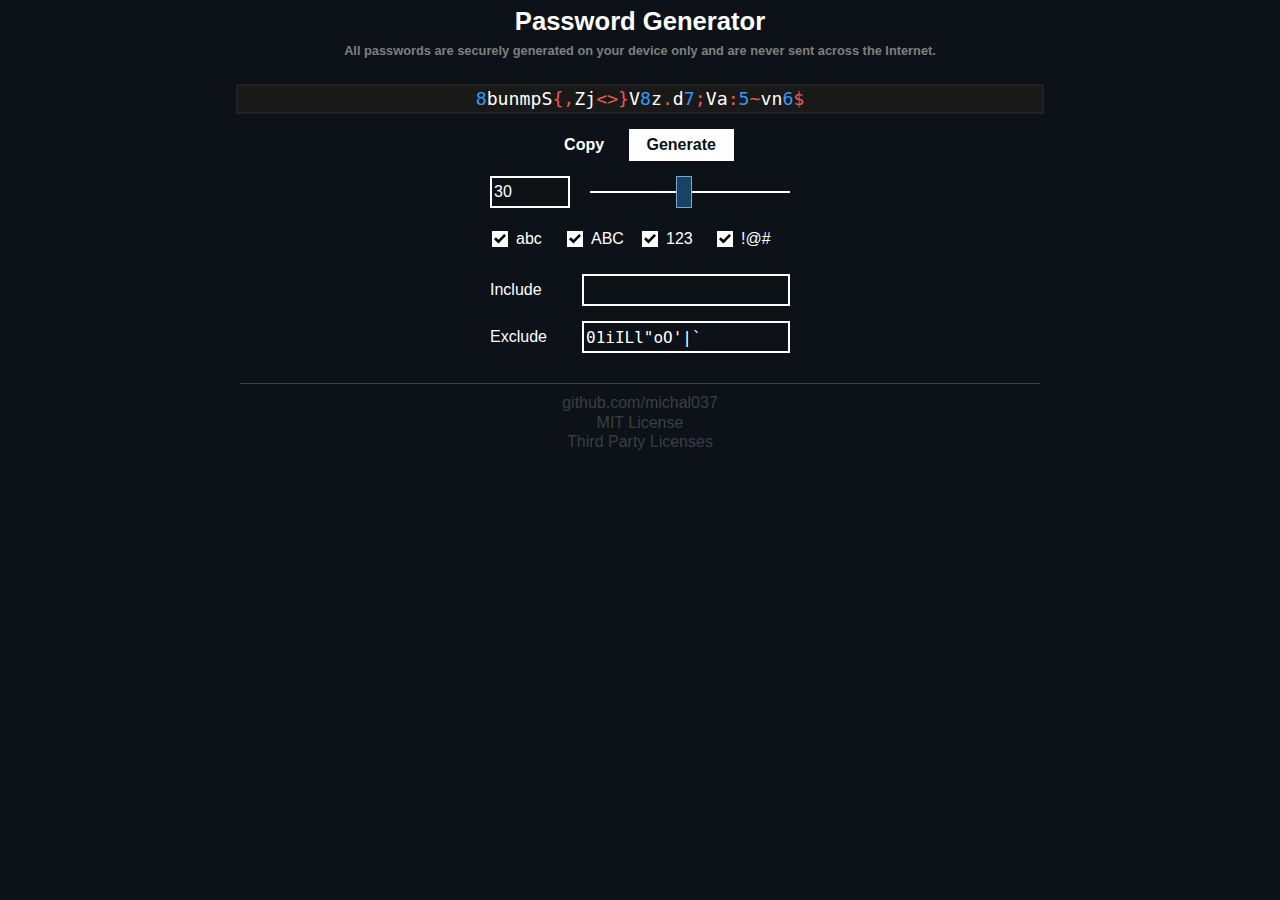
==== index.html @ ba075193 "app" ====
<!doctype html>
<html lang="en">
<head>
	<meta charset="utf-8">
	<title>Password Generator</title>
	<meta name="description" content="Password Generator - michal037">
	<meta name="keywords" content="random, password, generator, michal037">
	<meta name="author" content="Michal Kozakiewicz michalkozakiewicz3@gmail.com">

	<meta name="viewport" content="width=device-width, initial-scale=1.0">
	<link rel="manifest" href="manifest.json">
	<link rel="apple-touch-icon" sizes="180x180" href="img/apple-touch-icon.png">

	<link rel="stylesheet" href="css/normalize.min.css">
	<link rel="stylesheet" href="css/main.css">

	<meta name="theme-color" content="#0c1217">
</head>
<body>
	<!--[if IE]>
		<p class="browserupgrade">
			You are using an <strong>outdated browser</strong>.
			Please <a href="https://browsehappy.com/" target="_blank" rel="noopener noreferrer">upgrade your browser</a> to improve your experience and security.
		</p>
	<![endif]-->
	<noscript>
		<p class="enablejavascript">
			For full functionality of this site it is necessary to <strong>enable JavaScript</strong>.
			Here are the <a href="https://www.enable-javascript.com/" target="_blank" rel="noopener noreferrer">instructions how to enable JavaScript in your web browser</a>.
		</p>
	</noscript>

	<h1 class="title">Password Generator</h1>
	<h2 class="subtitle">All passwords are securely generated on your device only and are never sent across the Internet.</h2>

	<div id="appPassword"><span class="digit">waiting for JavaScript</span></div>

	<div class="button"><button type="button" id="appCopy" class="noselect">Copy</button><button type="button" id="appGenerate" class="noselect">Generate</button></div>

	<div class="length" title="length"><input id="appLength" type="number" min="0" max="64" step="1" value="30"><input id="appSlider" type="range" min="0" max="64" step="1" value="30"></div>

	<div class="checkbox"><label title="lowercase letter"><input id="appLowercase" type="checkbox" checked><span class="noselect">abc</span></label><label title="uppercase letter"><input id="appUppercase" type="checkbox" checked><span class="noselect">ABC</span></label><label title="digit"><input id="appDigit" type="checkbox" checked><span class="noselect">123</span></label><label title="symbol"><input id="appSymbol" type="checkbox" checked><span class="noselect">!@#</span></label></div>

	<div class="exception"><span>Include</span><input id="appInclude" type="text"></div>
	<div class="exception"><span>Exclude</span><input id="appExclude" type="text"></div>

	<footer>
		<hr>
		<a href="https://github.com/michal037" target="_blank" rel="noopener noreferrer">github.com/michal037</a>
		<a href="LICENSE.txt">MIT License</a>
		<a href="THIRD-PARTY-LICENSES.txt">Third Party Licenses</a>
	</footer>

	<script src="js/main.js"></script>
</body>
</html>
---- css/main.css ----
/* ============================================================== Base Styles */
html {
	background: #0c1217;
	color: #fff;
	font-size: 1em;
	line-height: 1.2;
	margin: 0;
	padding: 0;
	font-family: sans-serif;
	min-width: 320px;
}

body {
	margin: 0;
	padding: 0;
}

/*
 * Remove text-shadow in selection highlight:
 * https://twitter.com/miketaylr/status/12228805301
 *
 * Vendor-prefixed and regular ::selection selectors cannot be combined:
 * https://stackoverflow.com/a/16982510/7133471
 *
 * Customize the background color to match your design.
 */
::-moz-selection {
	background: #acbdd2;
	text-shadow: none;
}

::selection {
	background: #acbdd2;
	text-shadow: none;
}

/* A better looking default horizontal rule */
hr {
	display: block;
	height: 1px;
	border: 0;
	border-top: 1px solid #999;
	margin: 0.5em 0;
	padding: 0;
}

/*
 * Remove the gap between audio, canvas, iframes,
 * images, videos and the bottom of their containers:
 * https://github.com/h5bp/html5-boilerplate/issues/440
 */
audio, canvas, iframe, img, svg, video {
	vertical-align: middle;
}

/* Remove default fieldset styles */
fieldset {
	border: 0;
	margin: 0;
	padding: 0;
}

/* Allow only vertical resizing of textareas */
textarea {
	resize: vertical;
}

/* =================================================== Author's Custom Styles */
a {
	color: #8cc9f2;
	text-decoration: none;
}

a:hover {
	text-decoration: underline;
}

/* warning and error */
.browserupgrade, .enablejavascript {
	text-align: center;
	margin: 0.2em;
	padding: 0.2em;
}

/* titles */
.title {
	margin: 0.25em 0;
	padding: 0 4px;
	text-align: center;
	font-size: 1.6em;
}

.subtitle {
	margin: 0.25em 0 2em;
	padding: 0 4px;
	text-align: center;
	font-size: 0.8em;
	color: #7f7f7f;
}

.subtitle::-moz-selection {
	color: #fff;
}

.subtitle::selection {
	color: #fff;
}

/* password output */
#appPassword {
	font-family: monospace;
	font-size: 1.4em;
	word-break: break-all;
	text-align: center;
	background: #191919;
	border: 2px solid #222;
	max-width: 800px;
	margin: 0 auto 15px;
	padding: 2px;
}

#appPassword .digit {
	color: #3299ff;
}

#appPassword .symbol {
	color: #e75a4a;
}

#appPassword::-moz-selection,
#appPassword .digit::-moz-selection,
#appPassword .symbol::-moz-selection {
	color: #fff;
}

#appPassword::selection,
#appPassword .digit::selection,
#appPassword .symbol::selection {
	color: #fff;
}

/* buttons */
div.button {
	text-align: center;
	margin-bottom: 15px;
}

#appCopy {
	margin-right: 0.4em;
	font-weight: bold;
	padding: 0.3em 1em;
	background: #0c1217;
	border: 2px solid #0c1217;
	color: #fff;
	cursor: default;
}

#appCopy:hover {
	border: 2px solid #fff;
}

#appGenerate {
	font-weight: bold;
	padding: 0.3em 1em;
	background: #fff;
	border: 2px solid #fff;
	color: #0c1217;
	cursor: default;
}

#appCopy:focus, #appGenerate:focus {
	outline: none;
}

#appCopy:active, #appGenerate:active {
	border: 2px dashed #fff;
	background: #3d4145;
	color: #fff;
}

/* length of password */
#appLength {
	width: 72px;
	height: 24px;
	font-size: 16px;
	line-height: 1;
	background: #0c1217;
	color: #fff;
	margin: 0;
	border: 2px solid #fff;
	padding: 2px;
	position: absolute;
	top: 0;
	left: 0;
}

#appLength:focus {
	border: 2px dashed #fff;
	outline: none;
}

#appSlider {
	-webkit-appearance: none;
	-moz-appearance: none;
	width: 200px;
	height: 32px;
	background: #0c1217;
	margin: 0;
	border: 0;
	padding: 0;
	outline: none;
	cursor: default;
	position: absolute;
	top: 0;
	left: 100px;
}

#appSlider::-webkit-slider-runnable-track {
	-webkit-appearance: none;
	width: 200px;
	height: 2px;
	background: #fff;
	margin: 0;
	border: 0;
	padding: 0;
	cursor: default;
}

#appSlider::-webkit-slider-thumb {
	-webkit-appearance: none;
	width: 16px;
	height: 32px;
	background: #1a4168;
	margin: -15px 0 0;
	border: 1px solid #79a6d2;
	padding: 0;
	cursor: default;
}

#appSlider::-moz-range-track {
	-moz-appearance: none;
	width: 200px;
	height: 2px;
	background: #fff;
	margin: 0;
	border: 0;
	padding: 0;
	cursor: default;
}

#appSlider::-moz-range-thumb {
	-moz-appearance: none;
	width: 16px;
	height: 32px;
	background: #1a4168;
	margin: -15px 0 0;
	border: 1px solid #79a6d2;
	padding: 0;
	cursor: default;
}

.length {
	width: 300px;
	height: 32px;
	position: relative;
	margin: 0 auto 15px;
}

/* checkbox */
.checkbox {
	width: fit-content;
	margin: 0 auto 15px;
}

.checkbox label {
	display: inline-block;
	width: 75px;
	height: 32px;
	cursor: default;
	position: relative;
}

.checkbox label input[type=checkbox] {
	-webkit-appearance: none;
	-moz-appearance: none;
	display: inline-block;
	width: 16px;
	height: 16px;
	background: #0c1217;
	margin: 0;
	border: 2px solid #fff;
	padding: 0;
	outline: none;
	cursor: default;
	position: absolute;
	top: 50%;
	left: 2px;
	transform: translate(0, -50%);
}

.checkbox label input[type=checkbox]:checked {
	-webkit-appearance: none;
	-moz-appearance: none;
	background: #fff url('[data-uri]') no-repeat center;
	background-size: 12px 12px;
}

.checkbox label span {
	display: inline-block;
	font-size: 16px;
	cursor: default;
	position: absolute;
	top: 50%;
	left: 26px;
	transform: translate(0, -50%);
}

/* exception */
div.exception {
	width: 300px;
	margin: 0 auto 15px;
	overflow: hidden;
}

div.exception span {
	line-height: 32px;
	font-size: 16px;
}

div.exception input {
	font-family: monospace;
	float: right;
	width: 200px;
	height: 24px;
	font-size: 16px;
	line-height: 1;
	background: #0c1217;
	color: #fff;
	margin: 0;
	border: 2px solid #fff;
	padding: 2px;
}

div.exception input:focus {
	border: 2px dashed #fff;
	outline: none;
}

/* footer */
footer {
	max-width: 800px;
	margin: 0 auto;
	--footer-color: rgba(255, 255, 255, 0.2);
}

footer hr {
	margin-top: 30px;
	border-top-color: var(--footer-color);
}

footer a {
	display: block;
	width: fit-content;
	margin: 0 auto;
	color: var(--footer-color);
}

footer a::-moz-selection {
	color: #fff;
}

footer a::selection {
	color: #fff;
}

/* =========================================================== Helper Classes */
/* https://stackoverflow.com/a/4407335 */
.noselect {
	-webkit-touch-callout: none; /* iOS Safari */
	-webkit-user-select: none; /* Safari */
	-khtml-user-select: none; /* Konqueror HTML */
	-moz-user-select: none; /* Firefox */
	-ms-user-select: none; /* Internet Explorer/Edge */
	user-select: none; /* Non-prefixed version, currently supported by Chrome and Opera */
}

/* Hide visually and from screen readers */
.hidden {
	display: none !important;
}

/*
* Hide only visually, but have it available for screen readers:
* https://snook.ca/archives/html_and_css/hiding-content-for-accessibility
*
* 1. For long content, line feeds are not interpreted as spaces and small width
*    causes content to wrap 1 word per line:
*    https://medium.com/@jessebeach/beware-smushed-off-screen-accessible-text-5952a4c2cbfe
*/
.sr-only {
	border: 0;
	clip: rect(0, 0, 0, 0);
	height: 1px;
	margin: -1px;
	overflow: hidden;
	padding: 0;
	position: absolute;
	white-space: nowrap;
	width: 1px;
	/* 1 */
}

/*
* Extends the .sr-only class to allow the element
* to be focusable when navigated to via the keyboard:
* https://www.drupal.org/node/897638
*/
.sr-only.focusable:active, .sr-only.focusable:focus {
	clip: auto;
	height: auto;
	margin: 0;
	overflow: visible;
	position: static;
	white-space: inherit;
	width: auto;
}

/* Hide visually and from screen readers, but maintain layout */
.invisible {
	visibility: hidden;
}

/*
* Clearfix: contain floats
*
* For modern browsers
* 1. The space content is one way to avoid an Opera bug when the
*    `contenteditable` attribute is included anywhere else in the document.
*    Otherwise it causes space to appear at the top and bottom of elements
*    that receive the `clearfix` class.
* 2. The use of `table` rather than `block` is only necessary if using
*    `:before` to contain the top-margins of child elements.
*/
.clearfix:before, .clearfix:after {
	content: " ";
	/* 1 */
	display: table;
	/* 2 */
}

.clearfix:after {
	clear: both;
}

/* ====================================== Media Queries for Responsive Design */
@media only screen and (min-width: 35em) {
	/* Style adjustments for viewports that meet the condition */
}

@media print,
	(-webkit-min-device-pixel-ratio: 1.25),
	(min-resolution: 1.25dppx),
	(min-resolution: 120dpi) {
		/* Style adjustments for high resolution devices */
}

/* ============================================================= Print Styles */
@media print {
	*, *:before, *:after {
		background: transparent !important;
		color: #000 !important;
		/* Black prints faster */
		-webkit-box-shadow: none !important;
		box-shadow: none !important;
		text-shadow: none !important;
	}

	a, a:visited {
		text-decoration: underline;
	}

	a[href]:after {
		content: " (" attr(href) ")";
	}

	abbr[title]:after {
		content: " (" attr(title) ")";
	}

	/*
	 * Don't show links that are fragment identifiers,
	 * or use the `javascript:` pseudo protocol
	 */
	a[href^="#"]:after, a[href^="javascript:"]:after {
		content: "";
	}

	pre {
		white-space: pre-wrap !important;
	}

	pre, blockquote {
		border: 1px solid #999;
		page-break-inside: avoid;
	}

	/*
	 * Printing Tables:
	 * https://web.archive.org/web/20180815150934/http://css-discuss.incutio.com/wiki/Printing_Tables
	 */
	thead {
		display: table-header-group;
	}

	tr, img {
		page-break-inside: avoid;
	}

	p, h2, h3 {
		orphans: 3;
		widows: 3;
	}

	h2, h3 {
		page-break-after: avoid;
	}
}
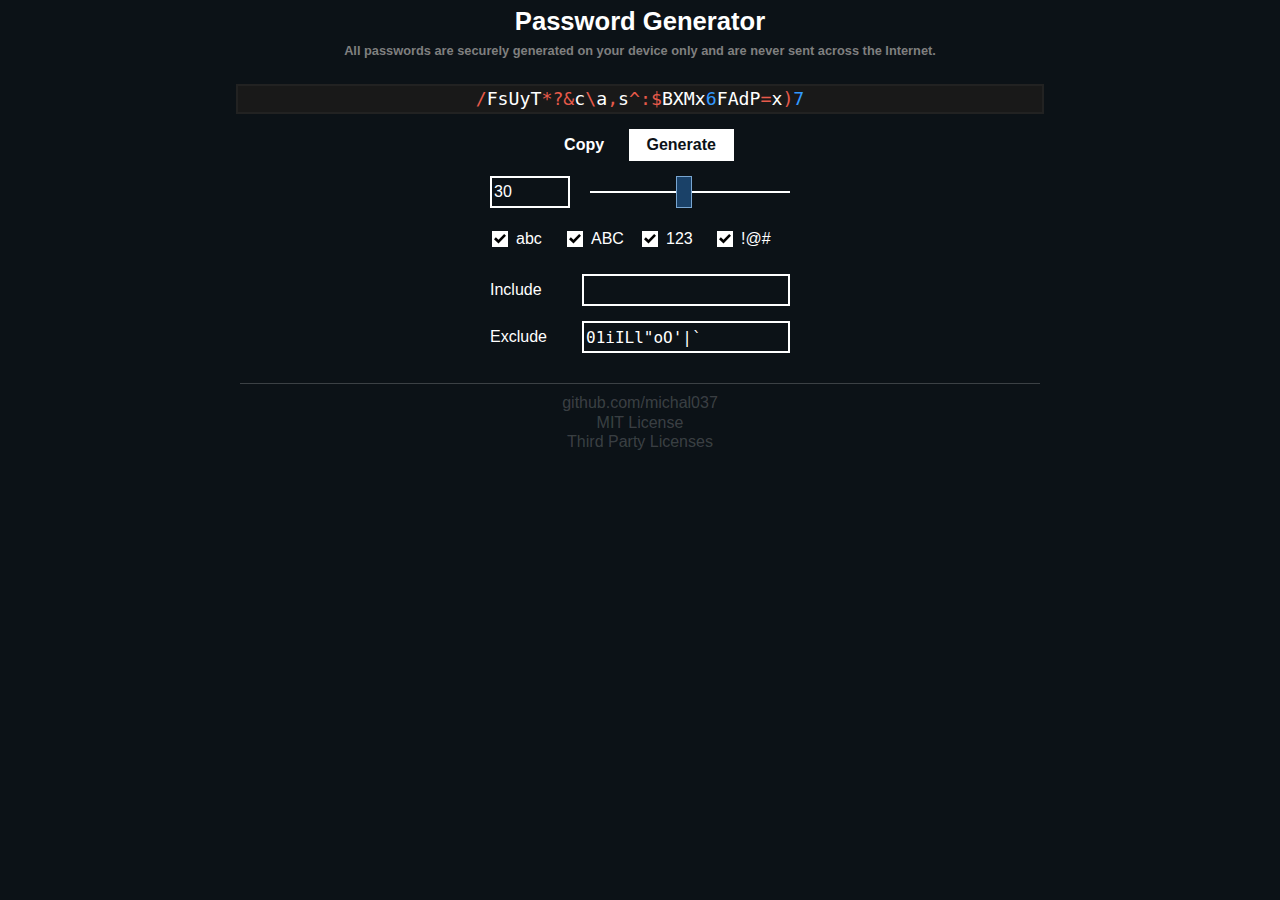
==== commit 4c1adc93: "shortcut icon" ====
--- a/index.html
+++ b/index.html
@@ -9,6 +9,7 @@
 
 	<meta name="viewport" content="width=device-width, initial-scale=1.0">
 	<link rel="manifest" href="manifest.json">
+	<link rel="shortcut icon" href="favicon.ico">
 	<link rel="apple-touch-icon" sizes="180x180" href="img/apple-touch-icon.png">
 
 	<link rel="stylesheet" href="css/normalize.min.css">
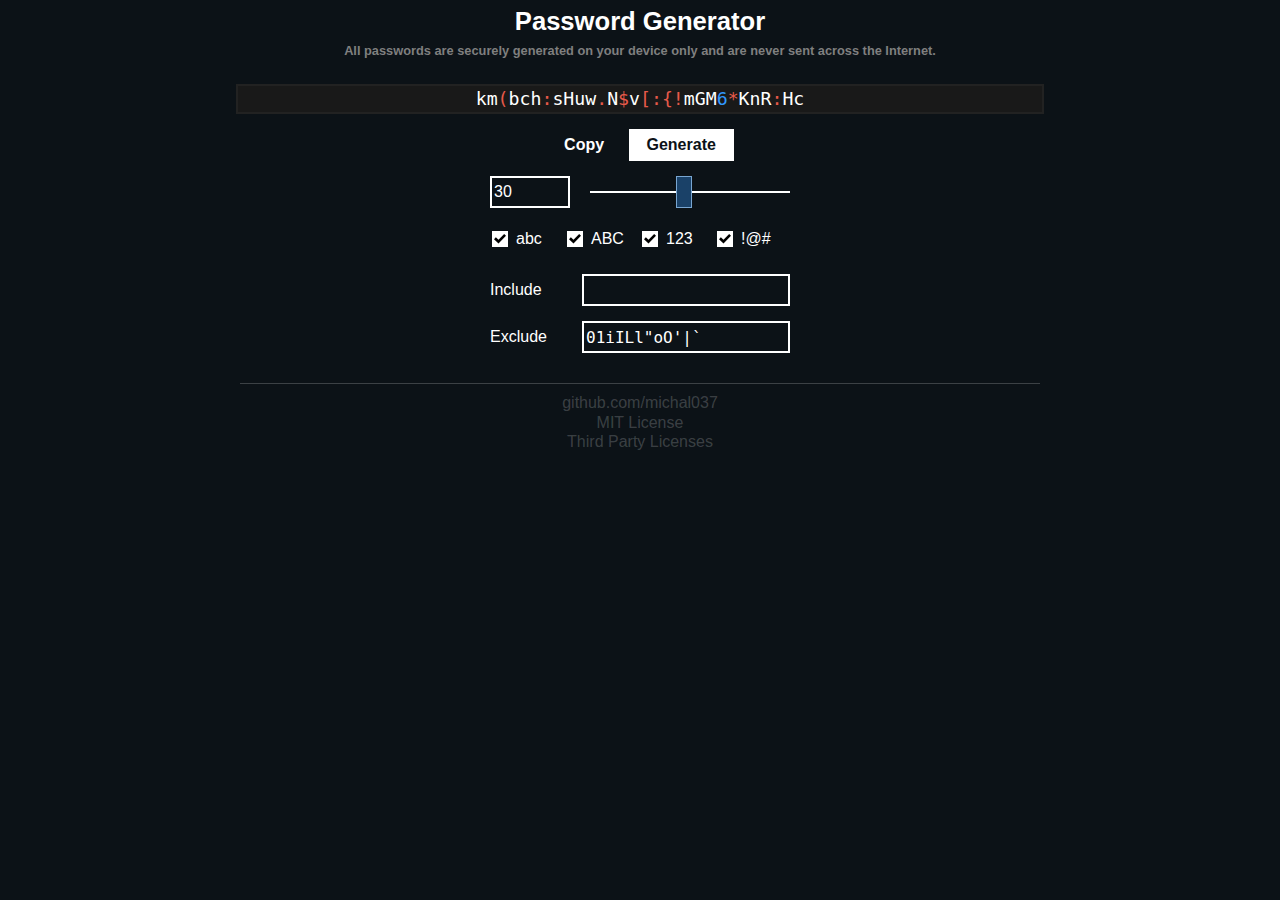
==== commit 5debea8a: "Update index.html" ====
--- a/index.html
+++ b/index.html
@@ -5,7 +5,7 @@
 	<title>Password Generator</title>
 	<meta name="description" content="Password Generator - michal037">
 	<meta name="keywords" content="random, password, generator, michal037">
-	<meta name="author" content="Michal Kozakiewicz michalkozakiewicz3@gmail.com">
+	<meta name="author" content="Michal Kozakiewicz">
 
 	<meta name="viewport" content="width=device-width, initial-scale=1.0">
 	<link rel="manifest" href="manifest.json">
@@ -54,4 +54,4 @@
 
 	<script src="js/main.js"></script>
 </body>
-</html>+</html>
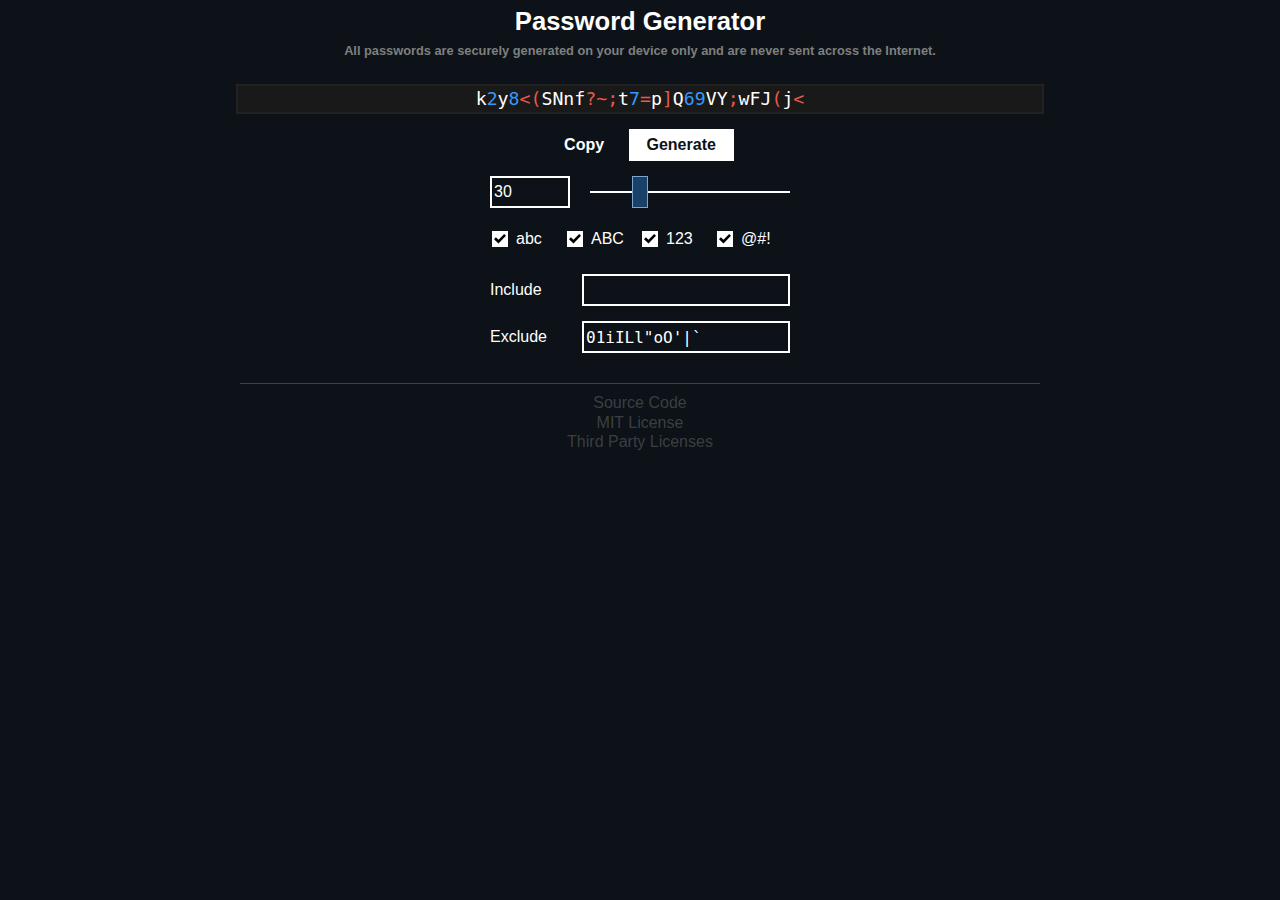
==== commit 271672ae: "update" ====
--- a/index.html
+++ b/index.html
@@ -1,9 +1,10 @@
 <!doctype html>
 <html lang="en">
+
 <head>
 	<meta charset="utf-8">
 	<title>Password Generator</title>
-	<meta name="description" content="Password Generator - michal037">
+	<meta name="description" content="Safe and secure password generator">
 	<meta name="keywords" content="random, password, generator, michal037">
 	<meta name="author" content="Michal Kozakiewicz">
 
@@ -17,6 +18,7 @@
 
 	<meta name="theme-color" content="#0c1217">
 </head>
+
 <body>
 	<!--[if IE]>
 		<p class="browserupgrade">
@@ -27,31 +29,40 @@
 	<noscript>
 		<p class="enablejavascript">
 			For full functionality of this site it is necessary to <strong>enable JavaScript</strong>.
-			Here are the <a href="https://www.enable-javascript.com/" target="_blank" rel="noopener noreferrer">instructions how to enable JavaScript in your web browser</a>.
+			Here are the <a href="https://www.enable-javascript.com/" target="_blank"
+				rel="noopener noreferrer">instructions how to enable JavaScript in your web browser</a>.
 		</p>
 	</noscript>
 
 	<h1 class="title">Password Generator</h1>
-	<h2 class="subtitle">All passwords are securely generated on your device only and are never sent across the Internet.</h2>
+	<h2 class="subtitle">All passwords are securely generated on your device only and are never sent across the
+		Internet.</h2>
 
 	<div id="appPassword"><span class="digit">waiting for JavaScript</span></div>
 
-	<div class="button"><button type="button" id="appCopy" class="noselect">Copy</button><button type="button" id="appGenerate" class="noselect">Generate</button></div>
+	<div class="button"><button type="button" id="appCopy" class="noselect">Copy</button><button type="button"
+			id="appGenerate" class="noselect">Generate</button></div>
 
-	<div class="length" title="length"><input id="appLength" type="number" min="0" max="64" step="1" value="30"><input id="appSlider" type="range" min="0" max="64" step="1" value="30"></div>
+	<div class="length" title="length"><input id="appLength" type="number" min="1" max="128" step="1" value="30"><input
+			id="appSlider" type="range" min="1" max="128" step="1" value="30"></div>
 
-	<div class="checkbox"><label title="lowercase letter"><input id="appLowercase" type="checkbox" checked><span class="noselect">abc</span></label><label title="uppercase letter"><input id="appUppercase" type="checkbox" checked><span class="noselect">ABC</span></label><label title="digit"><input id="appDigit" type="checkbox" checked><span class="noselect">123</span></label><label title="symbol"><input id="appSymbol" type="checkbox" checked><span class="noselect">!@#</span></label></div>
+	<div class="checkbox"><label title="lowercase letter"><input id="appLowercase" type="checkbox" checked><span
+				class="noselect">abc</span></label><label title="uppercase letter"><input id="appUppercase"
+				type="checkbox" checked><span class="noselect">ABC</span></label><label title="digit"><input
+				id="appDigit" type="checkbox" checked><span class="noselect">123</span></label><label
+			title="symbol"><input id="appSymbol" type="checkbox" checked><span class="noselect">@#!</span></label></div>
 
 	<div class="exception"><span>Include</span><input id="appInclude" type="text"></div>
 	<div class="exception"><span>Exclude</span><input id="appExclude" type="text"></div>
 
 	<footer>
 		<hr>
-		<a href="https://github.com/michal037" target="_blank" rel="noopener noreferrer">github.com/michal037</a>
+		<a href="https://github.com/michal037" target="_blank" rel="noopener noreferrer">Source Code</a>
 		<a href="LICENSE.txt">MIT License</a>
 		<a href="THIRD-PARTY-LICENSES.txt">Third Party Licenses</a>
 	</footer>
 
 	<script src="js/main.js"></script>
 </body>
+
 </html>
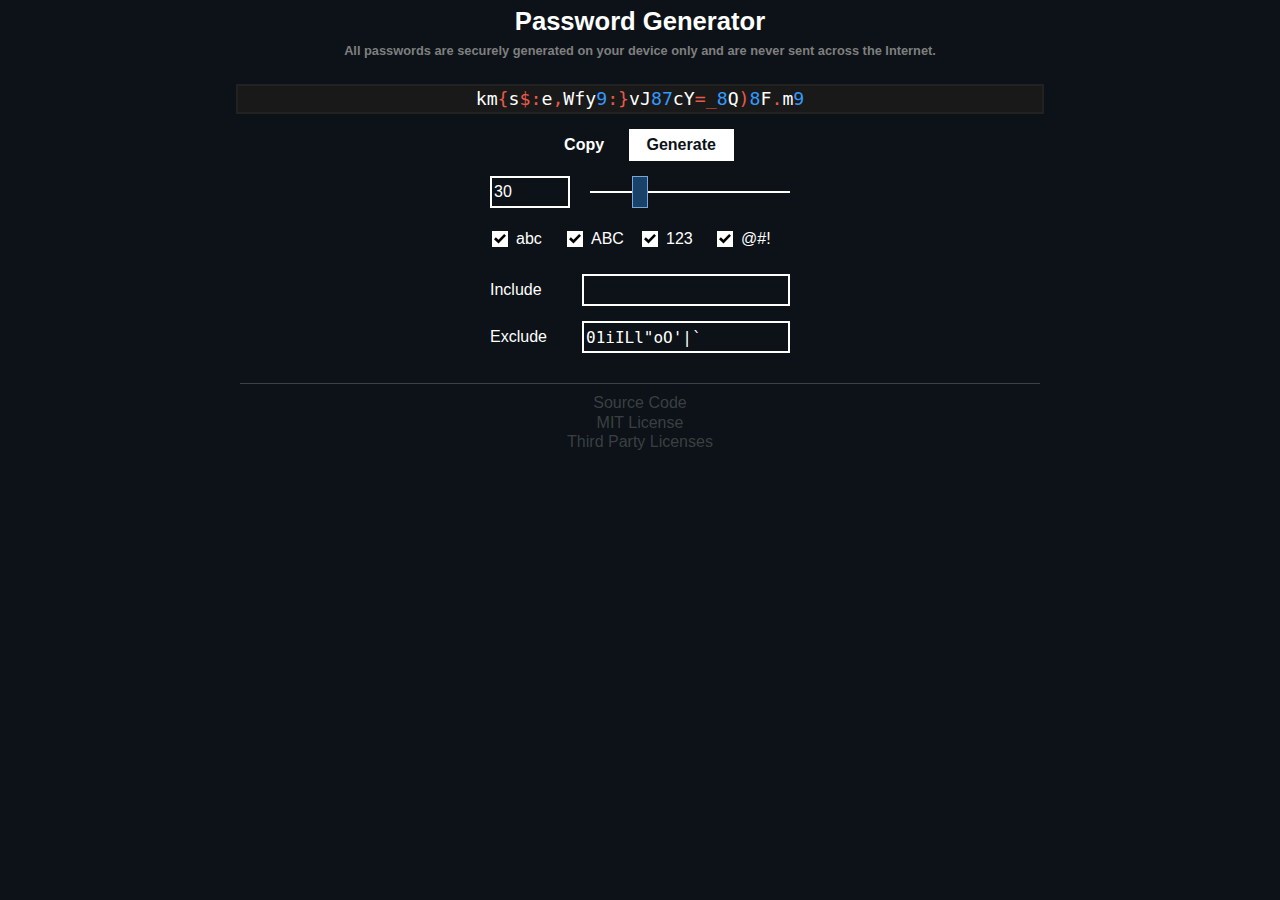
==== commit 3c35a474: "fixs" ====
--- a/index.html
+++ b/index.html
@@ -23,7 +23,8 @@
 	<!--[if IE]>
 		<p class="browserupgrade">
 			You are using an <strong>outdated browser</strong>.
-			Please <a href="https://browsehappy.com/" target="_blank" rel="noopener noreferrer">upgrade your browser</a> to improve your experience and security.
+			Please <a href="https://browsehappy.com/" target="_blank"
+			rel="noopener noreferrer">upgrade your browser</a> to improve your experience and security.
 		</p>
 	<![endif]-->
 	<noscript>
--- a/css/main.css
+++ b/css/main.css
@@ -1,18 +1,18 @@
 /* ============================================================== Base Styles */
 html {
-	background: #0c1217;
-	color: #fff;
-	font-size: 1em;
-	line-height: 1.2;
-	margin: 0;
-	padding: 0;
-	font-family: sans-serif;
-	min-width: 320px;
+    background: #0c1217;
+    color: #fff;
+    font-size: 1em;
+    line-height: 1.2;
+    margin: 0;
+    padding: 0;
+    font-family: sans-serif;
+    min-width: 320px;
 }
 
 body {
-	margin: 0;
-	padding: 0;
+    margin: 0;
+    padding: 0;
 }
 
 /*
@@ -25,23 +25,23 @@
  * Customize the background color to match your design.
  */
 ::-moz-selection {
-	background: #acbdd2;
-	text-shadow: none;
+    background: #066a8c;
+    text-shadow: none;
 }
 
 ::selection {
-	background: #acbdd2;
-	text-shadow: none;
+    background: #066a8c;
+    text-shadow: none;
 }
 
 /* A better looking default horizontal rule */
 hr {
-	display: block;
-	height: 1px;
-	border: 0;
-	border-top: 1px solid #999;
-	margin: 0.5em 0;
-	padding: 0;
+    display: block;
+    height: 1px;
+    border: 0;
+    border-top: 1px solid #999;
+    margin: 0.5em 0;
+    padding: 0;
 }
 
 /*
@@ -50,343 +50,343 @@
  * https://github.com/h5bp/html5-boilerplate/issues/440
  */
 audio, canvas, iframe, img, svg, video {
-	vertical-align: middle;
+    vertical-align: middle;
 }
 
 /* Remove default fieldset styles */
 fieldset {
-	border: 0;
-	margin: 0;
-	padding: 0;
+    border: 0;
+    margin: 0;
+    padding: 0;
 }
 
 /* Allow only vertical resizing of textareas */
 textarea {
-	resize: vertical;
+    resize: vertical;
 }
 
 /* =================================================== Author's Custom Styles */
 a {
-	color: #8cc9f2;
-	text-decoration: none;
+    color: #8cc9f2;
+    text-decoration: none;
 }
 
 a:hover {
-	text-decoration: underline;
+    text-decoration: underline;
 }
 
 /* warning and error */
 .browserupgrade, .enablejavascript {
-	text-align: center;
-	margin: 0.2em;
-	padding: 0.2em;
+    text-align: center;
+    margin: 0.2em;
+    padding: 0.2em;
 }
 
 /* titles */
 .title {
-	margin: 0.25em 0;
-	padding: 0 4px;
-	text-align: center;
-	font-size: 1.6em;
+    margin: 0.25em 0;
+    padding: 0 4px;
+    text-align: center;
+    font-size: 1.6em;
 }
 
 .subtitle {
-	margin: 0.25em 0 2em;
-	padding: 0 4px;
-	text-align: center;
-	font-size: 0.8em;
-	color: #7f7f7f;
+    margin: 0.25em 0 2em;
+    padding: 0 4px;
+    text-align: center;
+    font-size: 0.8em;
+    color: #7f7f7f;
 }
 
 .subtitle::-moz-selection {
-	color: #fff;
+    color: #fff;
 }
 
 .subtitle::selection {
-	color: #fff;
+    color: #fff;
 }
 
 /* password output */
 #appPassword {
-	font-family: monospace;
-	font-size: 1.4em;
-	word-break: break-all;
-	text-align: center;
-	background: #191919;
-	border: 2px solid #222;
-	max-width: 800px;
-	margin: 0 auto 15px;
-	padding: 2px;
+    font-family: monospace;
+    font-size: 1.4em;
+    word-break: break-all;
+    text-align: center;
+    background: #191919;
+    border: 2px solid #222;
+    max-width: 800px;
+    margin: 0 auto 15px;
+    padding: 2px;
 }
 
 #appPassword .digit {
-	color: #3299ff;
+    color: #3299ff;
 }
 
 #appPassword .symbol {
-	color: #e75a4a;
+    color: #e75a4a;
 }
 
 #appPassword::-moz-selection,
 #appPassword .digit::-moz-selection,
 #appPassword .symbol::-moz-selection {
-	color: #fff;
+    color: #fff;
 }
 
 #appPassword::selection,
 #appPassword .digit::selection,
 #appPassword .symbol::selection {
-	color: #fff;
+    color: #fff;
 }
 
 /* buttons */
 div.button {
-	text-align: center;
-	margin-bottom: 15px;
+    text-align: center;
+    margin-bottom: 15px;
 }
 
 #appCopy {
-	margin-right: 0.4em;
-	font-weight: bold;
-	padding: 0.3em 1em;
-	background: #0c1217;
-	border: 2px solid #0c1217;
-	color: #fff;
-	cursor: default;
+    margin-right: 0.4em;
+    font-weight: bold;
+    padding: 0.3em 1em;
+    background: #0c1217;
+    border: 2px solid #0c1217;
+    color: #fff;
+    cursor: default;
 }
 
 #appCopy:hover {
-	border: 2px solid #fff;
+    border: 2px solid #fff;
 }
 
 #appGenerate {
-	font-weight: bold;
-	padding: 0.3em 1em;
-	background: #fff;
-	border: 2px solid #fff;
-	color: #0c1217;
-	cursor: default;
+    font-weight: bold;
+    padding: 0.3em 1em;
+    background: #fff;
+    border: 2px solid #fff;
+    color: #0c1217;
+    cursor: default;
 }
 
 #appCopy:focus, #appGenerate:focus {
-	outline: none;
+    outline: none;
 }
 
 #appCopy:active, #appGenerate:active {
-	border: 2px dashed #fff;
-	background: #3d4145;
-	color: #fff;
+    border: 2px dashed #fff;
+    background: #3d4145;
+    color: #fff;
 }
 
 /* length of password */
 #appLength {
-	width: 72px;
-	height: 24px;
-	font-size: 16px;
-	line-height: 1;
-	background: #0c1217;
-	color: #fff;
-	margin: 0;
-	border: 2px solid #fff;
-	padding: 2px;
-	position: absolute;
-	top: 0;
-	left: 0;
+    width: 72px;
+    height: 24px;
+    font-size: 16px;
+    line-height: 1;
+    background: #0c1217;
+    color: #fff;
+    margin: 0;
+    border: 2px solid #fff;
+    padding: 2px;
+    position: absolute;
+    top: 0;
+    left: 0;
 }
 
 #appLength:focus {
-	border: 2px dashed #fff;
-	outline: none;
+    border: 2px dashed #fff;
+    outline: none;
 }
 
 #appSlider {
-	-webkit-appearance: none;
-	-moz-appearance: none;
-	width: 200px;
-	height: 32px;
-	background: #0c1217;
-	margin: 0;
-	border: 0;
-	padding: 0;
-	outline: none;
-	cursor: default;
-	position: absolute;
-	top: 0;
-	left: 100px;
+    -webkit-appearance: none;
+    -moz-appearance: none;
+    width: 200px;
+    height: 32px;
+    background: #0c1217;
+    margin: 0;
+    border: 0;
+    padding: 0;
+    outline: none;
+    cursor: default;
+    position: absolute;
+    top: 0;
+    left: 100px;
 }
 
 #appSlider::-webkit-slider-runnable-track {
-	-webkit-appearance: none;
-	width: 200px;
-	height: 2px;
-	background: #fff;
-	margin: 0;
-	border: 0;
-	padding: 0;
-	cursor: default;
+    -webkit-appearance: none;
+    width: 200px;
+    height: 2px;
+    background: #fff;
+    margin: 0;
+    border: 0;
+    padding: 0;
+    cursor: default;
 }
 
 #appSlider::-webkit-slider-thumb {
-	-webkit-appearance: none;
-	width: 16px;
-	height: 32px;
-	background: #1a4168;
-	margin: -15px 0 0;
-	border: 1px solid #79a6d2;
-	padding: 0;
-	cursor: default;
+    -webkit-appearance: none;
+    width: 16px;
+    height: 32px;
+    background: #1a4168;
+    margin: -15px 0 0;
+    border: 1px solid #79a6d2;
+    padding: 0;
+    cursor: default;
 }
 
 #appSlider::-moz-range-track {
-	-moz-appearance: none;
-	width: 200px;
-	height: 2px;
-	background: #fff;
-	margin: 0;
-	border: 0;
-	padding: 0;
-	cursor: default;
+    -moz-appearance: none;
+    width: 200px;
+    height: 2px;
+    background: #fff;
+    margin: 0;
+    border: 0;
+    padding: 0;
+    cursor: default;
 }
 
 #appSlider::-moz-range-thumb {
-	-moz-appearance: none;
-	width: 16px;
-	height: 32px;
-	background: #1a4168;
-	margin: -15px 0 0;
-	border: 1px solid #79a6d2;
-	padding: 0;
-	cursor: default;
+    -moz-appearance: none;
+    width: 16px;
+    height: 32px;
+    background: #1a4168;
+    margin: -15px 0 0;
+    border: 1px solid #79a6d2;
+    padding: 0;
+    cursor: default;
 }
 
 .length {
-	width: 300px;
-	height: 32px;
-	position: relative;
-	margin: 0 auto 15px;
+    width: 300px;
+    height: 32px;
+    position: relative;
+    margin: 0 auto 15px;
 }
 
 /* checkbox */
 .checkbox {
-	width: fit-content;
-	margin: 0 auto 15px;
+    width: fit-content;
+    margin: 0 auto 15px;
 }
 
 .checkbox label {
-	display: inline-block;
-	width: 75px;
-	height: 32px;
-	cursor: default;
-	position: relative;
+    display: inline-block;
+    width: 75px;
+    height: 32px;
+    cursor: default;
+    position: relative;
 }
 
 .checkbox label input[type=checkbox] {
-	-webkit-appearance: none;
-	-moz-appearance: none;
-	display: inline-block;
-	width: 16px;
-	height: 16px;
-	background: #0c1217;
-	margin: 0;
-	border: 2px solid #fff;
-	padding: 0;
-	outline: none;
-	cursor: default;
-	position: absolute;
-	top: 50%;
-	left: 2px;
-	transform: translate(0, -50%);
+    -webkit-appearance: none;
+    -moz-appearance: none;
+    display: inline-block;
+    width: 16px;
+    height: 16px;
+    background: #0c1217;
+    margin: 0;
+    border: 2px solid #fff;
+    padding: 0;
+    outline: none;
+    cursor: default;
+    position: absolute;
+    top: 50%;
+    left: 2px;
+    transform: translate(0, -50%);
 }
 
 .checkbox label input[type=checkbox]:checked {
-	-webkit-appearance: none;
-	-moz-appearance: none;
-	background: #fff url('[data-uri]') no-repeat center;
-	background-size: 12px 12px;
+    -webkit-appearance: none;
+    -moz-appearance: none;
+    background: #fff url('[data-uri]') no-repeat center;
+    background-size: 12px 12px;
 }
 
 .checkbox label span {
-	display: inline-block;
-	font-size: 16px;
-	cursor: default;
-	position: absolute;
-	top: 50%;
-	left: 26px;
-	transform: translate(0, -50%);
+    display: inline-block;
+    font-size: 16px;
+    cursor: default;
+    position: absolute;
+    top: 50%;
+    left: 26px;
+    transform: translate(0, -50%);
 }
 
 /* exception */
 div.exception {
-	width: 300px;
-	margin: 0 auto 15px;
-	overflow: hidden;
+    width: 300px;
+    margin: 0 auto 15px;
+    overflow: hidden;
 }
 
 div.exception span {
-	line-height: 32px;
-	font-size: 16px;
+    line-height: 32px;
+    font-size: 16px;
 }
 
 div.exception input {
-	font-family: monospace;
-	float: right;
-	width: 200px;
-	height: 24px;
-	font-size: 16px;
-	line-height: 1;
-	background: #0c1217;
-	color: #fff;
-	margin: 0;
-	border: 2px solid #fff;
-	padding: 2px;
+    font-family: monospace;
+    float: right;
+    width: 200px;
+    height: 24px;
+    font-size: 16px;
+    line-height: 1;
+    background: #0c1217;
+    color: #fff;
+    margin: 0;
+    border: 2px solid #fff;
+    padding: 2px;
 }
 
 div.exception input:focus {
-	border: 2px dashed #fff;
-	outline: none;
+    border: 2px dashed #fff;
+    outline: none;
 }
 
 /* footer */
 footer {
-	max-width: 800px;
-	margin: 0 auto;
-	--footer-color: rgba(255, 255, 255, 0.2);
+    max-width: 800px;
+    margin: 0 auto;
+    --footer-color: rgba(255, 255, 255, 0.2);
 }
 
 footer hr {
-	margin-top: 30px;
-	border-top-color: var(--footer-color);
+    margin-top: 30px;
+    border-top-color: var(--footer-color);
 }
 
 footer a {
-	display: block;
-	width: fit-content;
-	margin: 0 auto;
-	color: var(--footer-color);
+    display: block;
+    width: fit-content;
+    margin: 0 auto;
+    color: var(--footer-color);
 }
 
 footer a::-moz-selection {
-	color: #fff;
+    color: #fff;
 }
 
 footer a::selection {
-	color: #fff;
+    color: #fff;
 }
 
 /* =========================================================== Helper Classes */
 /* https://stackoverflow.com/a/4407335 */
 .noselect {
-	-webkit-touch-callout: none; /* iOS Safari */
-	-webkit-user-select: none; /* Safari */
-	-khtml-user-select: none; /* Konqueror HTML */
-	-moz-user-select: none; /* Firefox */
-	-ms-user-select: none; /* Internet Explorer/Edge */
-	user-select: none; /* Non-prefixed version, currently supported by Chrome and Opera */
+    -webkit-touch-callout: none; /* iOS Safari */
+    -webkit-user-select: none; /* Safari */
+    -khtml-user-select: none; /* Konqueror HTML */
+    -moz-user-select: none; /* Firefox */
+    -ms-user-select: none; /* Internet Explorer/Edge */
+    user-select: none; /* Non-prefixed version, currently supported by Chrome and Opera */
 }
 
 /* Hide visually and from screen readers */
 .hidden {
-	display: none !important;
+    display: none !important;
 }
 
 /*
@@ -398,16 +398,16 @@
 *    https://medium.com/@jessebeach/beware-smushed-off-screen-accessible-text-5952a4c2cbfe
 */
 .sr-only {
-	border: 0;
-	clip: rect(0, 0, 0, 0);
-	height: 1px;
-	margin: -1px;
-	overflow: hidden;
-	padding: 0;
-	position: absolute;
-	white-space: nowrap;
-	width: 1px;
-	/* 1 */
+    border: 0;
+    clip: rect(0, 0, 0, 0);
+    height: 1px;
+    margin: -1px;
+    overflow: hidden;
+    padding: 0;
+    position: absolute;
+    white-space: nowrap;
+    width: 1px;
+    /* 1 */
 }
 
 /*
@@ -416,18 +416,18 @@
 * https://www.drupal.org/node/897638
 */
 .sr-only.focusable:active, .sr-only.focusable:focus {
-	clip: auto;
-	height: auto;
-	margin: 0;
-	overflow: visible;
-	position: static;
-	white-space: inherit;
-	width: auto;
+    clip: auto;
+    height: auto;
+    margin: 0;
+    overflow: visible;
+    position: static;
+    white-space: inherit;
+    width: auto;
 }
 
 /* Hide visually and from screen readers, but maintain layout */
 .invisible {
-	visibility: hidden;
+    visibility: hidden;
 }
 
 /*
@@ -442,86 +442,86 @@
 *    `:before` to contain the top-margins of child elements.
 */
 .clearfix:before, .clearfix:after {
-	content: " ";
-	/* 1 */
-	display: table;
-	/* 2 */
+    content: " ";
+    /* 1 */
+    display: table;
+    /* 2 */
 }
 
 .clearfix:after {
-	clear: both;
+    clear: both;
 }
 
 /* ====================================== Media Queries for Responsive Design */
 @media only screen and (min-width: 35em) {
-	/* Style adjustments for viewports that meet the condition */
+    /* Style adjustments for viewports that meet the condition */
 }
 
 @media print,
-	(-webkit-min-device-pixel-ratio: 1.25),
-	(min-resolution: 1.25dppx),
-	(min-resolution: 120dpi) {
-		/* Style adjustments for high resolution devices */
+    (-webkit-min-device-pixel-ratio: 1.25),
+    (min-resolution: 1.25dppx),
+    (min-resolution: 120dpi) {
+        /* Style adjustments for high resolution devices */
 }
 
 /* ============================================================= Print Styles */
 @media print {
-	*, *:before, *:after {
-		background: transparent !important;
-		color: #000 !important;
-		/* Black prints faster */
-		-webkit-box-shadow: none !important;
-		box-shadow: none !important;
-		text-shadow: none !important;
-	}
-
-	a, a:visited {
-		text-decoration: underline;
-	}
-
-	a[href]:after {
-		content: " (" attr(href) ")";
-	}
-
-	abbr[title]:after {
-		content: " (" attr(title) ")";
-	}
-
-	/*
-	 * Don't show links that are fragment identifiers,
-	 * or use the `javascript:` pseudo protocol
-	 */
-	a[href^="#"]:after, a[href^="javascript:"]:after {
-		content: "";
-	}
-
-	pre {
-		white-space: pre-wrap !important;
-	}
-
-	pre, blockquote {
-		border: 1px solid #999;
-		page-break-inside: avoid;
-	}
-
-	/*
-	 * Printing Tables:
-	 * https://web.archive.org/web/20180815150934/http://css-discuss.incutio.com/wiki/Printing_Tables
-	 */
-	thead {
-		display: table-header-group;
-	}
-
-	tr, img {
-		page-break-inside: avoid;
-	}
-
-	p, h2, h3 {
-		orphans: 3;
-		widows: 3;
-	}
-
-	h2, h3 {
-		page-break-after: avoid;
-	}
-}+    *, *:before, *:after {
+        background: transparent !important;
+        color: #000 !important;
+        /* Black prints faster */
+        -webkit-box-shadow: none !important;
+        box-shadow: none !important;
+        text-shadow: none !important;
+    }
+
+    a, a:visited {
+        text-decoration: underline;
+    }
+
+    a[href]:after {
+        content: " (" attr(href) ")";
+    }
+
+    abbr[title]:after {
+        content: " (" attr(title) ")";
+    }
+
+    /*
+     * Don't show links that are fragment identifiers,
+     * or use the `javascript:` pseudo protocol
+     */
+    a[href^="#"]:after, a[href^="javascript:"]:after {
+        content: "";
+    }
+
+    pre {
+        white-space: pre-wrap !important;
+    }
+
+    pre, blockquote {
+        border: 1px solid #999;
+        page-break-inside: avoid;
+    }
+
+    /*
+     * Printing Tables:
+     * https://web.archive.org/web/20180815150934/http://css-discuss.incutio.com/wiki/Printing_Tables
+     */
+    thead {
+        display: table-header-group;
+    }
+
+    tr, img {
+        page-break-inside: avoid;
+    }
+
+    p, h2, h3 {
+        orphans: 3;
+        widows: 3;
+    }
+
+    h2, h3 {
+        page-break-after: avoid;
+    }
+}
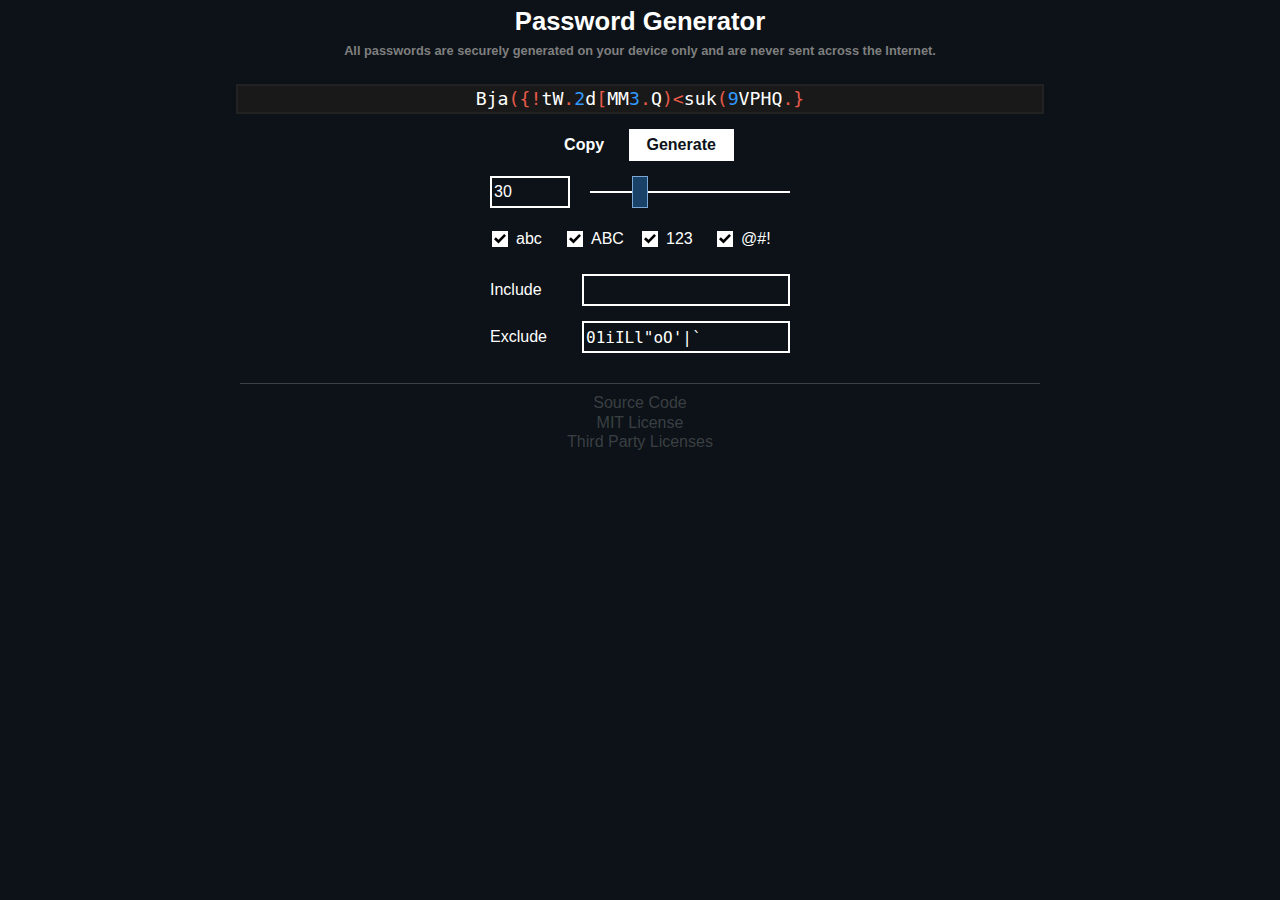
==== commit 5702407e: "update link" ====
--- a/index.html
+++ b/index.html
@@ -58,7 +58,7 @@
 
 	<footer>
 		<hr>
-		<a href="https://github.com/michal037" target="_blank" rel="noopener noreferrer">Source Code</a>
+		<a href="https://github.com/michal037/password-generator" target="_blank" rel="noopener noreferrer">Source Code</a>
 		<a href="LICENSE.txt">MIT License</a>
 		<a href="THIRD-PARTY-LICENSES.txt">Third Party Licenses</a>
 	</footer>
